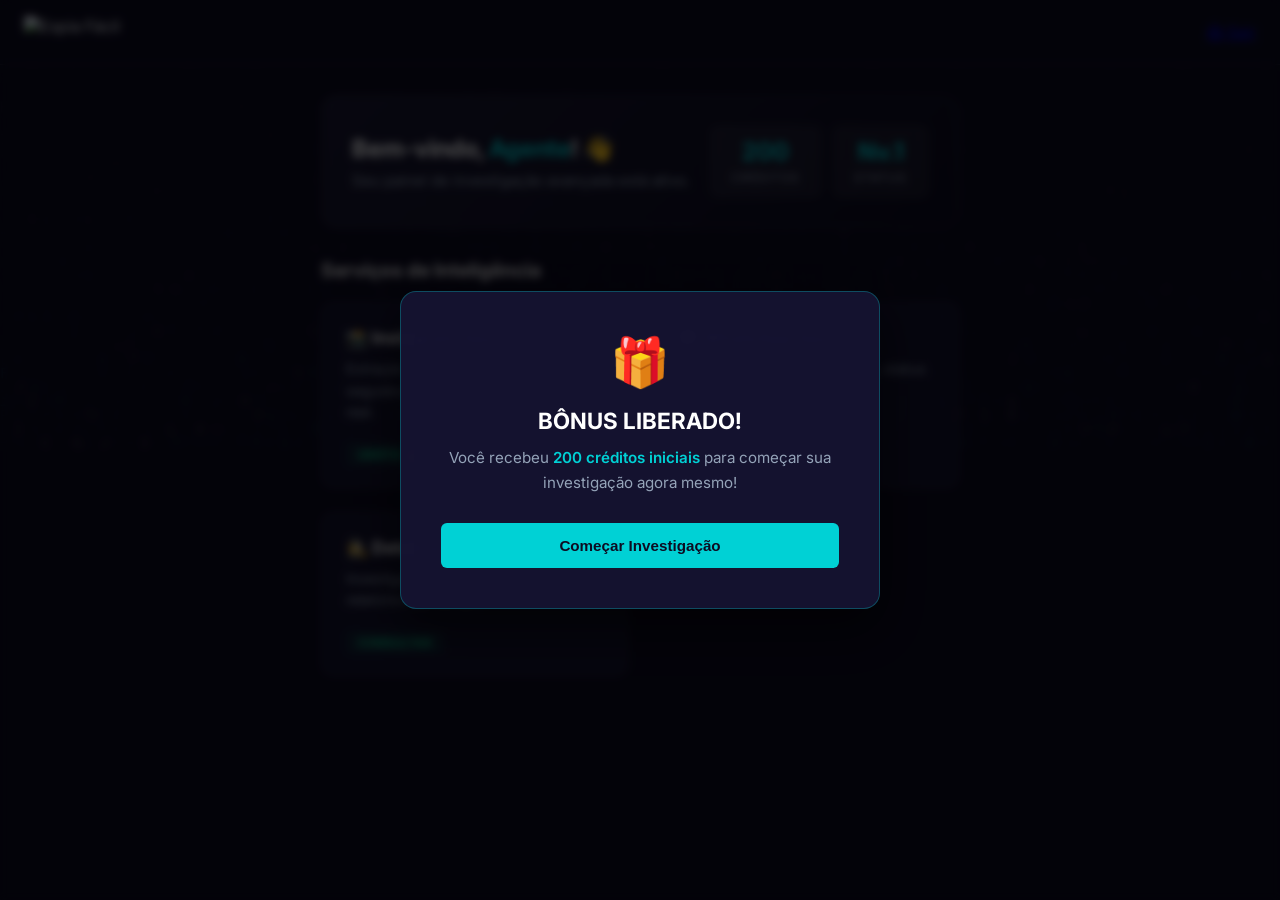
==== dashboard.html @ 201cff35 "Adiciona app de creditos (Espia Facil) com checkout BravoPay Copia identica do app em espiafacilpro." ====
<!DOCTYPE html>
<html lang="pt-BR">
<head>
  <meta charset="UTF-8" />
  <meta name="viewport" content="width=device-width, initial-scale=1.0" />
  <title>Espia Fácil — Dashboard</title>
  <link rel="stylesheet" href="styles.css" />
  <style>
    .dashboard-wrapper {
      min-height: 100vh;
      display: flex;
      flex-direction: column;
    }
    .dashboard-content {
      max-width: 1000px;
      margin: 0 auto;
      padding: 30px 20px;
    }
    .welcome-card {
      background: linear-gradient(135deg, rgba(26, 25, 53, 0.95) 0%, rgba(13, 12, 34, 0.95) 100%);
      border: 1px solid var(--border);
      border-radius: 16px;
      padding: 30px;
      margin-bottom: 30px;
      display: flex;
      justify-content: space-between;
      align-items: center;
      flex-wrap: wrap;
      gap: 20px;
    }
    .stats-badge {
      background: rgba(255, 255, 255, 0.05);
      border: 1px solid var(--border);
      padding: 10px 20px;
      border-radius: 8px;
      text-align: center;
    }
    .stat-val {
      font-size: 1.5rem;
      font-weight: 700;
      color: var(--accent);
      display: block;
    }
    .stat-lbl {
      font-size: 0.75rem;
      color: var(--text-muted);
      text-transform: uppercase;
      letter-spacing: 1px;
    }
    .cards-grid {
      display: grid;
      grid-template-columns: repeat(auto-fill, minmax(300px, 1fr));
      gap: 24px;
    }
    .service-card {
      background: var(--bg-card);
      border: 1px solid var(--border);
      border-radius: 12px;
      padding: 24px;
      text-decoration: none;
      transition: var(--transition);
      display: block;
    }
    .service-card:hover {
      border-color: var(--accent);
      transform: translateY(-5px);
    }
    .service-title {
      font-size: 1.1rem;
      font-weight: 700;
      color: #fff;
      margin-bottom: 10px;
    }
    .service-desc {
      font-size: 0.9rem;
      color: var(--text-muted);
      line-height: 1.5;
      margin-bottom: 20px;
    }
    .badge {
      font-size: 0.75rem;
      font-weight: 700;
      padding: 4px 12px;
      border-radius: 4px;
      text-transform: uppercase;
    }
    .badge-free { background: rgba(16, 185, 129, 0.1); color: var(--success); }
    .badge-credits { background: rgba(255, 215, 0, 0.1); color: #ffd700; }
  </style>
</head>
<body>

  <!-- Matrix Rain Canvas -->
  <canvas id="matrix-canvas"></canvas>

  <div class="dashboard-wrapper">

    <!-- Topbar -->
    <nav class="topbar">
      <img src="https://i.postimg.cc/nLWZtq6q/Favicon2.png" alt="Espia Fácil" class="topbar-logo">
      <div class="topbar-actions">
        <a href="index.html" class="topbar-btn">⏻ Sair</a>
      </div>
    </nav>

    <!-- Dashboard Content -->
    <div class="dashboard-content">

      <!-- Welcome Card -->
      <div class="welcome-card animate-in">
        <div class="welcome-text">
          <h2 class="section-title" style="text-align: left;">Bem-vindo, <span id="user-name" class="text-accent">Agente</span>! 👋</h2>
          <p class="section-subtitle" style="text-align: left; margin-bottom: 0;">Seu painel de investigação avançada está ativo.</p>
        </div>
        <div class="stats-row" style="display: flex; gap: 12px;">
          <div class="stats-badge">
            <span class="stat-val" id="credits-val">200</span>
            <span class="stat-lbl">Créditos</span>
          </div>
          <div class="stats-badge">
            <span class="stat-val">Nv.1</span>
            <span class="stat-lbl">Status</span>
          </div>
        </div>
      </div>

      <!-- Services -->
      <h3 class="section-title" style="text-align: left; font-size: 1.2rem; margin-bottom: 20px;">Serviços de Inteligência</h3>

      <div class="cards-grid">
        <a href="search.html?service=instagram" class="service-card animate-in">
          <h4 class="service-title">📸 Instagram Spy</h4>
          <p class="service-desc">Extração de dados privados, seguidores e atividades em tempo real.</p>
          <span class="badge badge-free">Grátis 🔥</span>
        </a>

        <a href="search.html?service=whatsapp" class="service-card animate-in">
          <h4 class="service-title">💬 WhatsApp Spy</h4>
          <p class="service-desc">Monitoramento de conversas, status e última vez online.</p>
          <span class="badge badge-credits">40 créditos</span>
        </a>

        <a href="https://wa.me/5535996809091" target="_blank" class="service-card animate-in">
          <h4 class="service-title">🕵️ Detetive Particular</h4>
          <p class="service-desc">Investigação personalizada com relatórios de campo.</p>
          <span class="badge badge-free">Consultar</span>
        </a>
      </div>

    </div>
  </div>

  <!-- Welcome Modal -->
  <div class="modal-overlay" id="welcome-modal">
    <div class="modal-content">
      <div class="modal-icon">🎁</div>
      <h2 class="modal-title">BÔNUS LIBERADO!</h2>
      <p class="modal-subtitle">
        Você recebeu <span class="modal-highlight">200 créditos iniciais</span> para começar sua investigação agora mesmo!
      </p>
      <div class="modal-footer">
        <button class="btn btn-primary" id="modal-close-btn">Começar Investigação</button>
      </div>
    </div>
  </div>

  <script src="script.js"></script>
</body>
</html>
---- styles.css ----
/* ============================================
   ESPIA FÁCIL v4 — Premium Enterprise Design
   Colors: #1e1c40 (bg) | #00d1d5 (accent)
   Focused on: Professionalism, Trust & Conversion
   ============================================ */

@import url('https://fonts.googleapis.com/css2?family=Inter:wght@300;400;500;600;700&family=Rajdhani:wght@500;600;700&family=Orbitron:wght@700;900&display=swap');

* {
  box-sizing: border-box;
  margin: 0;
  padding: 0;
}

:root {
  --bg:           #1e1c40;
  --bg-dark:      #0d0c22;
  --bg-card:      rgba(22, 20, 50, 0.85);
  --accent:       #00d1d5;
  --accent-dim:   #008b8e;
  --accent-glow:  rgba(0, 209, 213, 0.2);
  --text:         #f0f4f8;
  --text-muted:   #94a3b8;
  --border:       rgba(255, 255, 255, 0.08);
  --border-accent: rgba(0, 209, 213, 0.3);
  --danger:       #ff4d6d;
  --success:      #10b981;
  --purple:       #8b5cf6;
  --radius:       12px;
  --radius-sm:    6px;
  --shadow-card:  0 10px 30px rgba(0,0,0,0.5);
  --transition:   all 0.25s cubic-bezier(0.4, 0, 0.2, 1);
}

body {
  background-color: var(--bg-dark);
  color: var(--text);
  font-family: 'Inter', sans-serif;
  min-height: 100vh;
  overflow-x: hidden;
  -webkit-font-smoothing: antialiased;
}

/* ---- MATRIX RAIN BACKGROUND (GLOBAL) ---- */
#matrix-canvas {
  position: fixed;
  top: 0; left: 0;
  width: 100%; height: 100%;
  z-index: 0;
  opacity: 0.15;
  pointer-events: none;
}

.page-wrapper {
  position: relative;
  z-index: 1;
}

/* ---- LOGO BRANDING ---- */
.brand-logo {
  max-width: 180px;
  height: auto;
  margin: 0 auto 20px;
  display: block;
  filter: drop-shadow(0 0 10px rgba(0, 209, 213, 0.2));
}

/* ---- PROFESSIONAL CARDS ---- */
.glass-card {
  background: var(--bg-card);
  backdrop-filter: blur(20px);
  -webkit-backdrop-filter: blur(20px);
  border: 1px solid var(--border);
  border-radius: var(--radius);
  box-shadow: var(--shadow-card);
  padding: 40px;
  width: 100%;
  max-width: 440px;
  transition: var(--transition);
}

.glass-card:hover {
  border-color: var(--border-accent);
}

/* ---- TYPOGRAPHY ---- */
.section-title {
  font-family: 'Inter', sans-serif;
  font-weight: 700;
  font-size: 1.5rem;
  text-align: center;
  margin-bottom: 8px;
  color: #fff;
}

.section-subtitle {
  text-align: center;
  color: var(--text-muted);
  font-size: 0.95rem;
  margin-bottom: 30px;
}

/* ---- FORMS ---- */
.form-group { margin-bottom: 20px; }
.form-label {
  display: block;
  font-size: 0.85rem;
  font-weight: 600;
  color: var(--text-muted);
  margin-bottom: 8px;
}

.form-input {
  width: 100%;
  background: rgba(0, 0, 0, 0.2);
  border: 1px solid var(--border);
  border-radius: var(--radius-sm);
  color: #fff;
  padding: 12px 16px;
  font-size: 1rem;
  outline: none;
  transition: var(--transition);
}

.form-input:focus {
  border-color: var(--accent);
  background: rgba(0, 0, 0, 0.3);
}

/* ---- BUTTONS (CLEANER) ---- */
.btn {
  width: 100%;
  padding: 14px;
  border: none;
  border-radius: var(--radius-sm);
  font-weight: 600;
  font-size: 0.95rem;
  cursor: pointer;
  transition: var(--transition);
  text-decoration: none;
  display: flex;
  align-items: center;
  justify-content: center;
  gap: 8px;
}

.btn-primary {
  background: var(--accent);
  color: var(--bg-dark);
}

.btn-primary:hover {
  background: #00f2f6;
  transform: translateY(-1px);
  box-shadow: 0 5px 15px rgba(0, 209, 213, 0.3);
}

.btn-secondary {
  background: rgba(255, 255, 255, 0.05);
  color: #fff;
  border: 1px solid var(--border);
}

.btn-secondary:hover {
  background: rgba(255, 255, 255, 0.1);
}

/* ---- PRICING CARDS (PRO STYLE) ---- */
.pricing-grid {
  display: grid;
  grid-template-columns: repeat(auto-fit, minmax(280px, 1fr));
  gap: 24px;
  max-width: 1000px;
  margin: 0 auto;
}

.pricing-card {
  background: #1a1935;
  border: 1px solid var(--border);
  border-radius: 16px;
  padding: 32px;
  position: relative;
  transition: var(--transition);
}

.pricing-card:hover {
  border-color: var(--accent);
  transform: translateY(-5px);
}

.pricing-card.featured {
  background: #1e1c40;
  border-color: var(--accent-dim);
  box-shadow: 0 20px 40px rgba(0,0,0,0.4);
}

.price-row {
  margin-bottom: 20px;
}

.price-old {
  text-decoration: line-through;
  color: var(--text-muted);
  font-size: 0.9rem;
  display: block;
  margin-bottom: 4px;
}

.price-new {
  font-size: 2.2rem;
  font-weight: 700;
  color: #fff;
}

.price-new span {
  font-size: 1rem;
  font-weight: 400;
}

.pricing-badge {
  position: absolute;
  top: 16px;
  right: 16px;
  background: var(--purple);
  color: #fff;
  font-size: 0.7rem;
  font-weight: 700;
  padding: 4px 10px;
  border-radius: 4px;
  text-transform: uppercase;
}

/* ---- CLONING STEPS ---- */
.step-item {
  background: rgba(255, 255, 255, 0.03);
  border: 1px solid var(--border);
  border-radius: 10px;
  padding: 20px;
  margin-bottom: 16px;
  transition: var(--transition);
}

.step-item.active {
  border-color: var(--accent);
  background: rgba(0, 209, 213, 0.03);
}

.step-progress {
  height: 4px;
  background: rgba(255, 255, 255, 0.05);
  border-radius: 2px;
  overflow: hidden;
  margin: 12px 0;
}

.step-progress-fill {
  height: 100%;
  background: var(--accent);
  width: 0%;
  transition: width 0.3s;
}

/* ---- TOPBAR ---- */
.topbar {
  background: rgba(13, 12, 34, 0.8);
  backdrop-filter: blur(10px);
  border-bottom: 1px solid var(--border);
  padding: 16px 24px;
  display: flex;
  justify-content: space-between;
  align-items: center;
  position: sticky;
  top: 0;
  z-index: 100;
}

.topbar-logo {
  height: 32px;
  width: auto;
}

/* ---- MODAL STYLES ---- */
.modal-overlay {
  position: fixed;
  inset: 0;
  background: rgba(0, 0, 0, 0.7);
  backdrop-filter: blur(4px);
  display: none;
  align-items: center;
  justify-content: center;
  z-index: 2000;
  animation: fadeIn 0.3s ease;
}

.modal-overlay.show {
  display: flex;
}

.modal-content {
  background: rgba(22, 20, 50, 0.95);
  border: 1px solid rgba(0, 209, 213, 0.3);
  border-radius: 16px;
  padding: 40px;
  max-width: 480px;
  width: 90%;
  box-shadow: 0 20px 50px rgba(0, 0, 0, 0.6);
  backdrop-filter: blur(20px);
  animation: modalSlideIn 0.35s cubic-bezier(0.34, 1.56, 0.64, 1);
}

.modal-icon {
  font-size: 3rem;
  text-align: center;
  margin-bottom: 16px;
  animation: bounce 0.6s ease;
}

.modal-title {
  font-size: 1.4rem;
  font-weight: 700;
  color: #fff;
  text-align: center;
  margin-bottom: 12px;
}

.modal-subtitle {
  text-align: center;
  color: #94a3b8;
  font-size: 0.95rem;
  margin-bottom: 28px;
  line-height: 1.6;
}

.modal-highlight {
  color: #00d1d5;
  font-weight: 600;
}

.modal-footer {
  display: flex;
  gap: 12px;
  flex-direction: column;
}

.modal-footer .btn {
  margin: 0;
}

/* ---- UTILS ---- */
.text-accent { color: var(--accent); }
.animate-in { animation: fadeInUp 0.5s ease both; }

@keyframes fadeInUp {
  from { opacity: 0; transform: translateY(20px); }
  to { opacity: 1; transform: translateY(0); }
}

@keyframes fadeIn {
  from { opacity: 0; }
  to { opacity: 1; }
}

@keyframes modalSlideIn {
  from {
    opacity: 0;
    transform: scale(0.9) translateY(-20px);
  }
  to {
    opacity: 1;
    transform: scale(1) translateY(0);
  }
}

@keyframes bounce {
  0%, 100% { transform: translateY(0); }
  50% { transform: translateY(-12px); }
}

@media (max-width: 768px) {
  .glass-card { padding: 30px 20px; }
  .pricing-grid { grid-template-columns: 1fr; }
}
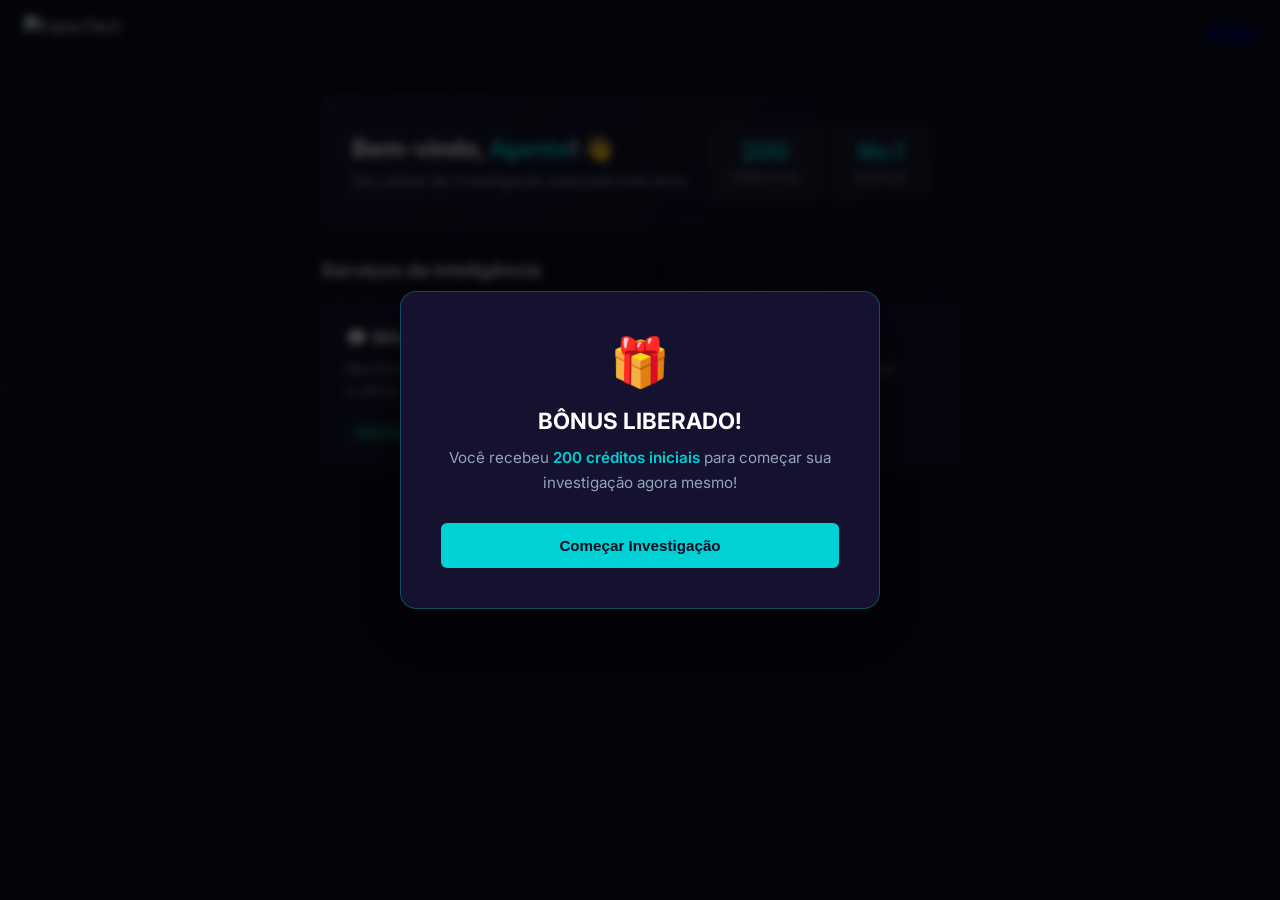
==== commit 46e4bb3e: "Credita automaticamente apos compra, libera acesso por produto e atualiza precos - script.js: credit" ====
--- a/dashboard.html
+++ b/dashboard.html
@@ -128,7 +128,7 @@
       <h3 class="section-title" style="text-align: left; font-size: 1.2rem; margin-bottom: 20px;">Serviços de Inteligência</h3>
 
       <div class="cards-grid">
-        <a href="search.html?service=instagram" class="service-card animate-in">
+        <a href="search.html?service=instagram" id="instagram-card" class="service-card animate-in" style="display: none;">
           <h4 class="service-title">📸 Instagram Spy</h4>
           <p class="service-desc">Extração de dados privados, seguidores e atividades em tempo real.</p>
           <span class="badge badge-free">Grátis 🔥</span>
@@ -137,7 +137,7 @@
         <a href="search.html?service=whatsapp" class="service-card animate-in">
           <h4 class="service-title">💬 WhatsApp Spy</h4>
           <p class="service-desc">Monitoramento de conversas, status e última vez online.</p>
-          <span class="badge badge-credits">40 créditos</span>
+          <span class="badge badge-free">Incluso ✓</span>
         </a>
 
         <a href="https://wa.me/5535996809091" target="_blank" class="service-card animate-in">
@@ -165,5 +165,15 @@
   </div>
 
   <script src="script.js"></script>
+  <script>
+    document.addEventListener('DOMContentLoaded', () => {
+      const s = State.get();
+      const access = s.access || ['whatsapp'];
+      const instagramCard = document.getElementById('instagram-card');
+      if (instagramCard && access.includes('instagram')) {
+        instagramCard.style.display = '';
+      }
+    });
+  </script>
 </body>
 </html>
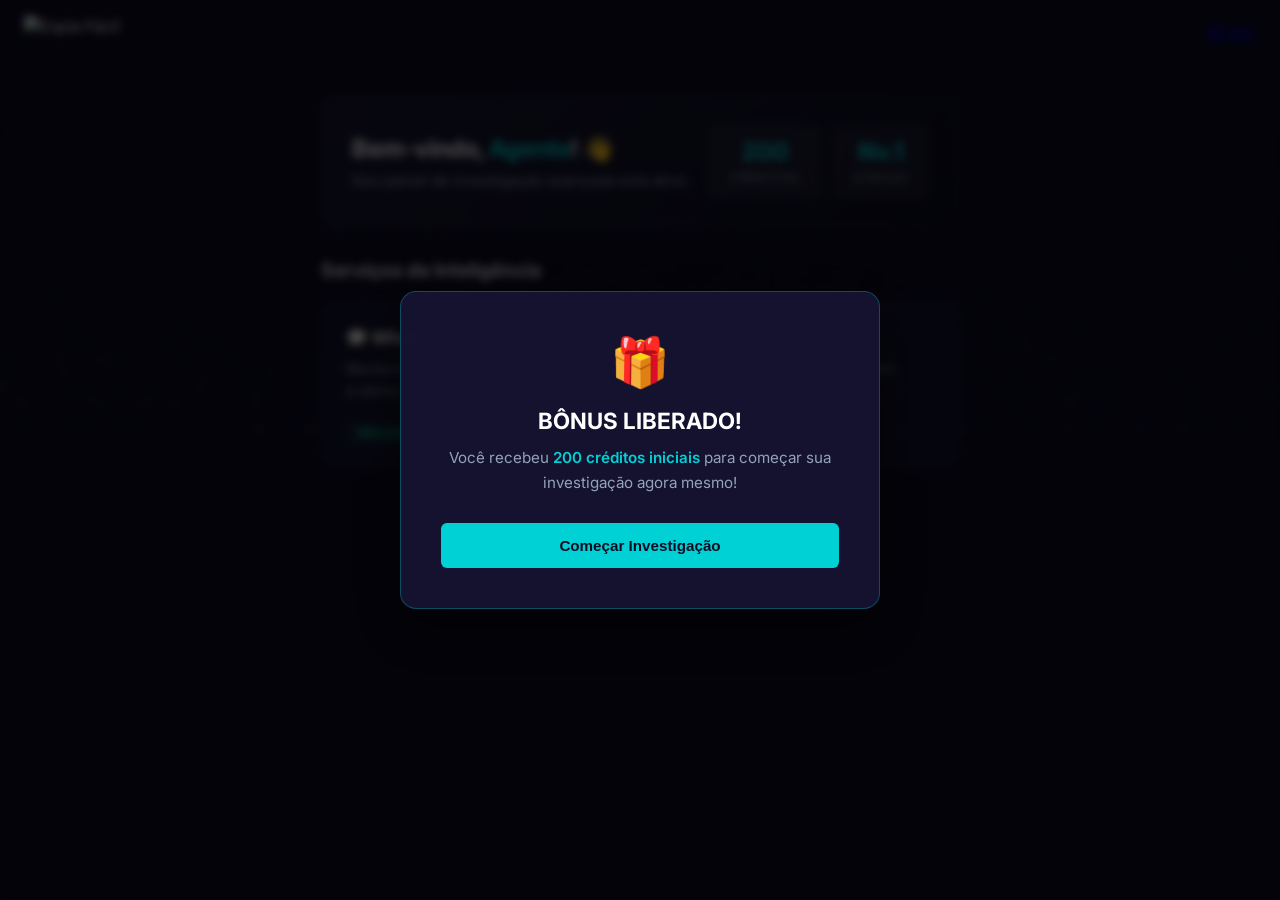
==== commit ed9542ac: "Mostra aviso de protecao pra quem comprou antinotificacao Adiciona um banner no dashboard, visivel s" ====
--- a/dashboard.html
+++ b/dashboard.html
@@ -86,6 +86,30 @@
     }
     .badge-free { background: rgba(16, 185, 129, 0.1); color: var(--success); }
     .badge-credits { background: rgba(255, 215, 0, 0.1); color: #ffd700; }
+    .protection-banner {
+      display: flex;
+      align-items: center;
+      gap: 14px;
+      background: linear-gradient(135deg, rgba(0, 209, 213, 0.12) 0%, rgba(0, 209, 213, 0.04) 100%);
+      border: 1px solid rgba(0, 209, 213, 0.35);
+      border-radius: 12px;
+      padding: 16px 20px;
+      margin-bottom: 24px;
+    }
+    .protection-banner-icon {
+      font-size: 1.5rem;
+      flex: none;
+    }
+    .protection-banner-title {
+      font-weight: 700;
+      color: #fff;
+      font-size: 0.95rem;
+      margin-bottom: 2px;
+    }
+    .protection-banner-text {
+      font-size: 0.85rem;
+      color: var(--text-muted);
+    }
   </style>
 </head>
 <body>
@@ -124,6 +148,15 @@
         </div>
       </div>
 
+      <!-- Antinotificação Banner -->
+      <div class="protection-banner animate-in" id="antinotificacao-banner" style="display: none;">
+        <span class="protection-banner-icon">🛡️</span>
+        <div>
+          <div class="protection-banner-title">Proteção Antinotificação ativa</div>
+          <div class="protection-banner-text">Seu IP está criptografado e sua atividade é indetectável. Nenhum alerta será enviado ao alvo.</div>
+        </div>
+      </div>
+
       <!-- Services -->
       <h3 class="section-title" style="text-align: left; font-size: 1.2rem; margin-bottom: 20px;">Serviços de Inteligência</h3>
 
@@ -173,6 +206,10 @@
       if (instagramCard && access.includes('instagram')) {
         instagramCard.style.display = '';
       }
+      const antiBanner = document.getElementById('antinotificacao-banner');
+      if (antiBanner && access.includes('antinotificacao')) {
+        antiBanner.style.display = '';
+      }
     });
   </script>
 </body>
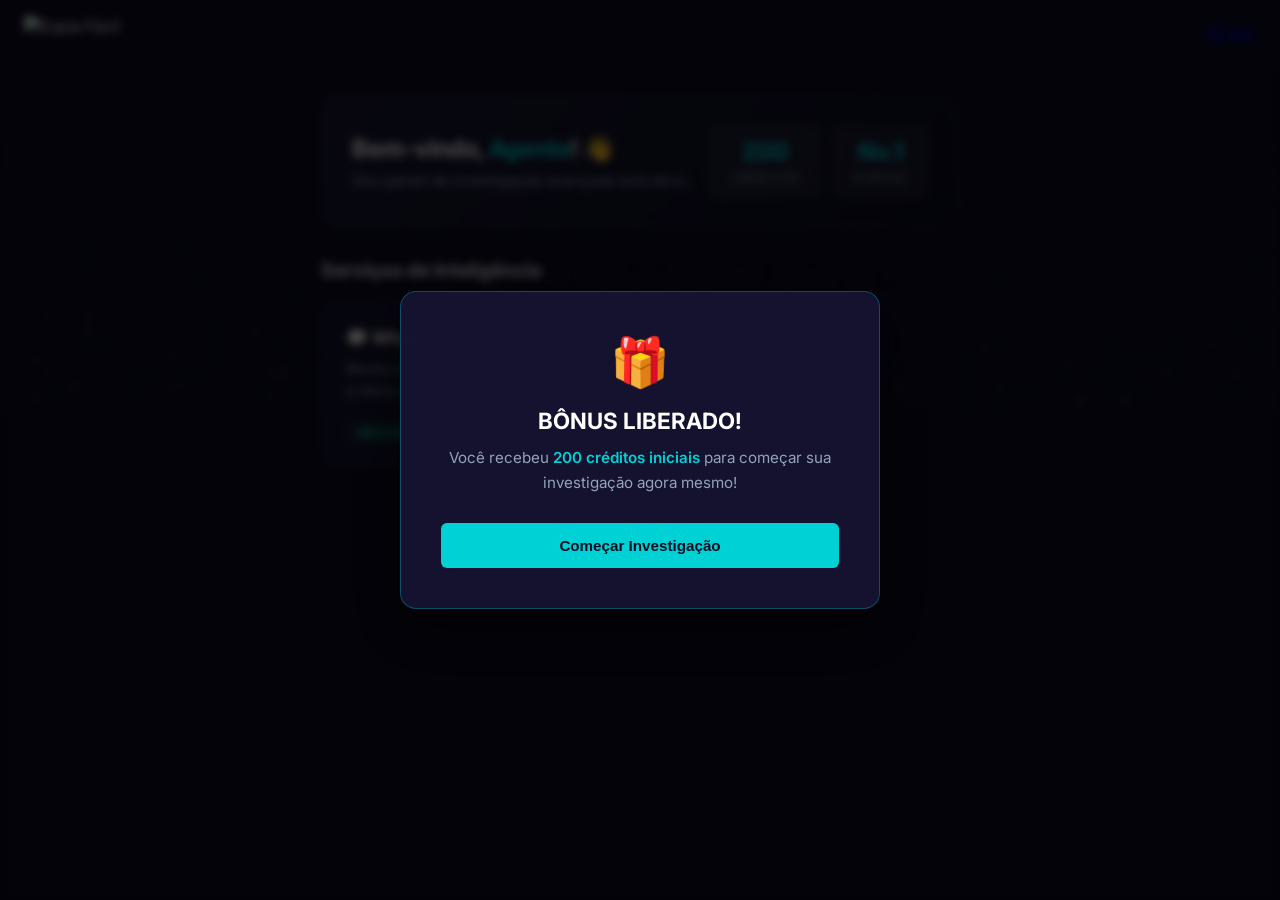
==== commit 1cf6807c: "Remove card de Detetive Particular do dashboard Co-Authored-By: Claude Sonnet 5 <noreply@anthropic.c" ====
--- a/dashboard.html
+++ b/dashboard.html
@@ -171,12 +171,6 @@
           <h4 class="service-title">💬 WhatsApp Spy</h4>
           <p class="service-desc">Monitoramento de conversas, status e última vez online.</p>
           <span class="badge badge-free">Incluso ✓</span>
-        </a>
-
-        <a href="https://wa.me/5535996809091" target="_blank" class="service-card animate-in">
-          <h4 class="service-title">🕵️ Detetive Particular</h4>
-          <p class="service-desc">Investigação personalizada com relatórios de campo.</p>
-          <span class="badge badge-free">Consultar</span>
         </a>
       </div>
 
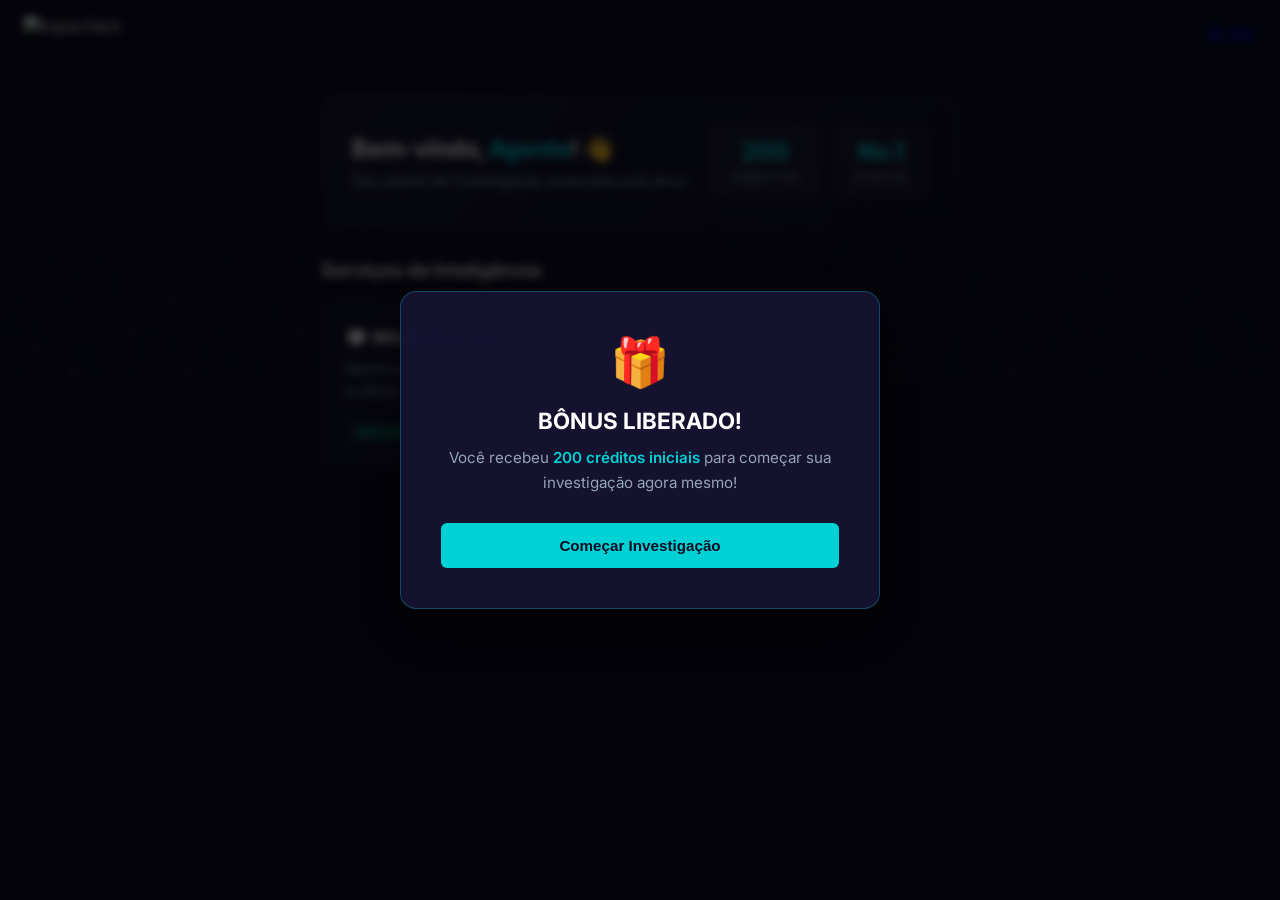
==== commit b4645614: "Adiciona selo Membro Vitalicio no dashboard (access=vitalicio) Co-Authored-By: Claude Opus 4.8 <nore" ====
--- a/dashboard.html
+++ b/dashboard.html
@@ -135,6 +135,10 @@
         <div class="welcome-text">
           <h2 class="section-title" style="text-align: left;">Bem-vindo, <span id="user-name" class="text-accent">Agente</span>! 👋</h2>
           <p class="section-subtitle" style="text-align: left; margin-bottom: 0;">Seu painel de investigação avançada está ativo.</p>
+          <!-- Selo Membro Vitalício -->
+          <div id="vitalicio-seal" style="display: none; align-items: center; gap: 8px; margin-top: 12px; padding: 6px 14px; border-radius: 99px; width: fit-content; background: linear-gradient(135deg, #b8860b, #ffd700, #b8860b); color: #1a1a1a; font-weight: 800; font-size: 0.8rem; letter-spacing: 0.5px; box-shadow: 0 2px 12px rgba(255, 215, 0, 0.35);">
+            <span>👑</span><span>MEMBRO VITALÍCIO</span>
+          </div>
         </div>
         <div class="stats-row" style="display: flex; gap: 12px;">
           <div class="stats-badge">
@@ -204,6 +208,10 @@
       if (antiBanner && access.includes('antinotificacao')) {
         antiBanner.style.display = '';
       }
+      const vitalicioSeal = document.getElementById('vitalicio-seal');
+      if (vitalicioSeal && access.includes('vitalicio')) {
+        vitalicioSeal.style.display = 'flex';
+      }
     });
   </script>
 </body>
